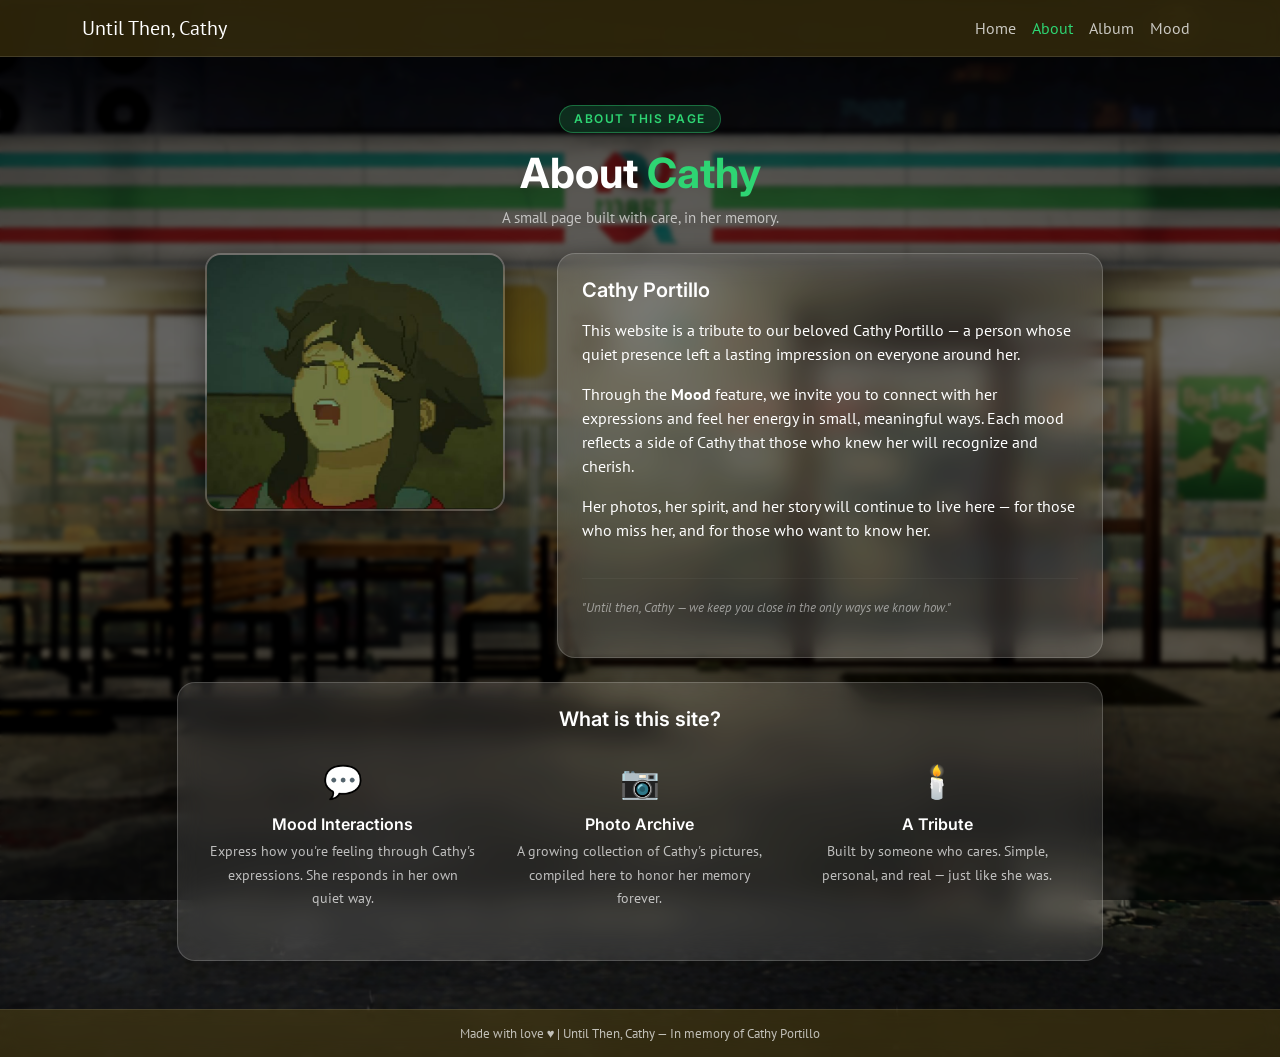
==== About.html @ 28a371dc "first commit" ====
<!DOCTYPE html>
<html lang="en">
<head>
    <meta charset="UTF-8">
    <meta name="viewport" content="width=device-width, initial-scale=1.0">
    <title>About — Until Then, Cathy</title>
    <link href="https://cdn.jsdelivr.net/npm/bootstrap@5.3.3/dist/css/bootstrap.min.css" rel="stylesheet">
    <link rel="stylesheet" href="design.css">
    <link rel="preconnect" href="https://fonts.googleapis.com">
    <link rel="preconnect" href="https://fonts.gstatic.com" crossorigin>
    <link href="https://fonts.googleapis.com/css2?family=Inter:ital,opsz,wght@0,14..32,100..900;1,14..32,100..900&family=PT+Sans:ital,wght@0,400;0,700;1,400;1,700&display=swap" rel="stylesheet">
</head>
<body>

    <div class="bg-overlay"></div>

    <!-- NAVBAR -->
    <nav class="navbar navbar-expand-sm">
        <div class="container">
            <a class="navbar-brand" href="home.html">Until Then, Cathy</a>
            <ul class="navbar-nav ms-auto">
                <li class="nav-item"><a class="nav-link" href="home.html">Home</a></li>
                <li class="nav-item"><a class="nav-link active" href="About.html">About</a></li>
                <li class="nav-item"><a class="nav-link" href="album.html">Album</a></li>
                <li class="nav-item"><a class="nav-link" href="index.html">Mood</a></li>
            </ul>
        </div>
    </nav>

    <!-- ABOUT CONTENT -->
    <div class="container mt-5 mb-5">

        <!-- Header -->
        <div class="row justify-content-center mb-4">
            <div class="col-md-8 text-center">
                <div class="home-badge mb-3">About this page</div>
                <h2 class="home-title">About <span class="home-name">Cathy</span></h2>
                <p class="home-tagline">A small page built with care, in her memory.</p>
            </div>
        </div>

       
        <div class="row justify-content-center g-4">
            <div class="col-md-4 text-center">
                <img src="images/cathypfp.jpg" alt="Cathy Portillo" class="about-hero-img">
            </div>

            <div class="col-md-6">
                <div class="card p-4 h-100">
                    <h5 class="mb-3">Cathy Portillo</h5>
                    <p>
                        This website is a tribute to our beloved Cathy Portillo — a person whose quiet presence
                        left a lasting impression on everyone around her.
                    </p>
                    <p>
                        Through the <strong>Mood</strong> feature, we invite you to connect with her expressions
                        and feel her energy in small, meaningful ways. Each mood reflects a side of Cathy that
                        those who knew her will recognize and cherish.
                    </p>
                    <p>
                        Her photos, her spirit, and her story will continue to live here — for those who miss her,
                        and for those who want to know her.
                    </p>
                    <hr class="home-divider">
                    <p style="color: rgba(255,255,255,0.5); font-size: 13px; font-style: italic;">
                        "Until then, Cathy — we keep you close in the only ways we know how."
                    </p>
                </div>
            </div>
        </div>

        <!-- What this site is -->
        <div class="row mt-4">
            <div class="col-md-10 mx-auto">
                <div class="card p-4">
                    <h5 class="mb-3 text-center">What is this site?</h5>
                    <div class="row g-3 text-center">
                        <div class="col-md-4">
                            <div class="memory-card">
                                <div class="memory-icon">💬</div>
                                <h5>Mood Interactions</h5>
                                <p>Express how you're feeling through Cathy's expressions. She responds in her own quiet way.</p>
                            </div>
                        </div>
                        <div class="col-md-4">
                            <div class="memory-card">
                                <div class="memory-icon">📷</div>
                                <h5>Photo Archive</h5>
                                <p>A growing collection of Cathy's pictures, compiled here to honor her memory forever.</p>
                            </div>
                        </div>
                        <div class="col-md-4">
                            <div class="memory-card">
                                <div class="memory-icon">🕯️</div>
                                <h5>A Tribute</h5>
                                <p>Built by someone who cares. Simple, personal, and real — just like she was.</p>
                            </div>
                        </div>
                    </div>
                </div>
            </div>
        </div>

    </div>

    <!-- FOOTER -->
    <footer class="site-footer">
        <p>Made with love &hearts; | Until Then, Cathy &mdash; In memory of Cathy Portillo</p>
    </footer>

    <script src="https://cdn.jsdelivr.net/npm/bootstrap@5.3.3/dist/js/bootstrap.bundle.min.js"></script>
</body>
</html>
---- design.css ----
/* ===========================
   BASE
=========================== */
body {
    margin: 0;
    min-height: 100vh;
    background: url("images/7bg.png") no-repeat center center / cover;
    display: flex;
    flex-direction: column;
    font-family: 'PT Sans', sans-serif;
}

.bg-overlay {
    position: fixed;
    inset: 0;
    background: rgba(0, 0, 0, 0.58);
    backdrop-filter: blur(2px);
    z-index: 0;
}

body > * {
    position: relative;
    z-index: 1;
}

/* ===========================
   TYPOGRAPHY
=========================== */
h4, h5 {
    font-family: 'Inter', sans-serif;
    font-weight: 600;
}

p {
    font-family: 'PT Sans', sans-serif;
}

/* ===========================
   NAVBAR
=========================== */
nav {
    background: rgba(94, 76, 19, 0.45);
    backdrop-filter: blur(12px);
    -webkit-backdrop-filter: blur(12px);
    border-bottom: 1px solid rgba(255, 255, 255, 0.12);
    padding: 14px 30px;
}

.navbar-brand,
.nav-link {
    color: white !important;
}

.nav-link {
    opacity: 0.75;
    transition: 0.2s ease;
}

.nav-link:hover,
.nav-link.active {
    opacity: 1;
    color: #2ED573 !important;
}

/* ===========================
   CARD (glassmorphism)
=========================== */
.card {
    background: rgba(255, 255, 255, 0.10);
    border: 1px solid rgba(255, 255, 255, 0.18);
    backdrop-filter: blur(14px);
    -webkit-backdrop-filter: blur(14px);
    border-radius: 18px;
    color: white;
    box-shadow: 0 8px 32px rgba(0, 0, 0, 0.35);
}

/* ===========================
   HOME PAGE — HERO
=========================== */
.hero-section {
    padding-bottom: 1rem;
}

.cathy-hero-frame {
    position: relative;
    display: inline-block;
    border-radius: 20px;
    overflow: hidden;
    border: 2px solid rgba(255, 255, 255, 0.25);
    box-shadow: 0 12px 40px rgba(0, 0, 0, 0.5);
    max-width: 360px;
    width: 100%;
}

.cathy-hero-img {
    width: 100%;
    height: 420px;
    object-fit: cover;
    display: block;
    transition: transform 0.4s ease;
}

.cathy-hero-frame:hover .cathy-hero-img {
    transform: scale(1.03);
}

.cathy-hero-label {
    position: absolute;
    bottom: 0;
    left: 0;
    right: 0;
    background: linear-gradient(to top, rgba(0,0,0,0.75), transparent);
    color: white;
    font-family: 'Inter', sans-serif;
    font-weight: 600;
    font-size: 18px;
    padding: 20px 16px 14px;
    letter-spacing: 0.5px;
}

/* Home text */
.home-badge {
    display: inline-block;
    background: rgba(46, 213, 115, 0.18);
    border: 1px solid rgba(46, 213, 115, 0.4);
    color: #2ED573;
    font-size: 12px;
    font-family: 'Inter', sans-serif;
    font-weight: 600;
    letter-spacing: 1.5px;
    text-transform: uppercase;
    padding: 4px 14px;
    border-radius: 20px;
}

.home-title {
    font-family: 'Inter', sans-serif;
    font-size: 2.6rem;
    font-weight: 700;
    color: white;
    line-height: 1.2;
    margin-bottom: 0.5rem;
}

.home-name {
    color: #2ED573;
}

.home-tagline {
    color: rgba(255,255,255,0.65);
    font-size: 15px;
    margin-bottom: 0;
}

.home-divider {
    border-color: rgba(255,255,255,0.15);
    margin: 1.2rem 0;
}

.home-desc {
    color: rgba(255,255,255,0.85);
    font-size: 15px;
    line-height: 1.75;
}

.cathy-cta-btn {
    display: inline-block;
    background-color: #2ED573;
    color: black;
    font-family: 'Inter', sans-serif;
    font-weight: 600;
    font-size: 15px;
    padding: 12px 28px;
    border-radius: 10px;
    text-decoration: none;
    transition: all 0.2s ease;
    box-shadow: 0 4px 16px rgba(46, 213, 115, 0.35);
}

.cathy-cta-btn:hover {
    background-color: #25c265;
    transform: translateY(-2px);
    box-shadow: 0 6px 20px rgba(46, 213, 115, 0.45);
    color: black;
}

/* ===========================
   HOME PAGE — MEMORY CARDS
=========================== */
.memory-card {
    padding: 10px 8px;
}

.memory-icon {
    font-size: 2rem;
    margin-bottom: 10px;
}

.memory-card h5 {
    color: white;
    font-size: 16px;
    margin-bottom: 6px;
}

.memory-card p {
    color: rgba(255,255,255,0.7);
    font-size: 14px;
    line-height: 1.65;
}

/* ===========================
   HOME PAGE — QUOTE SECTION
=========================== */
.quote-card {
    border-left: 3px solid #2ED573;
}

.quote-text {
    font-family: 'PT Sans', sans-serif;
    font-style: italic;
    font-size: 1.1rem;
    color: rgba(255,255,255,0.9);
    margin-bottom: 8px;
}

.quote-attr {
    font-size: 13px;
    color: rgba(255,255,255,0.45);
    font-family: 'Inter', sans-serif;
}

/* ===========================
   MOOD PAGE — IMAGE
=========================== */
#cathyImage {
    width: 100%;
    height: 380px;
    object-fit: contain;
    transition: opacity 0.25s ease;
}

/* ===========================
   MOOD PAGE — BADGES
=========================== */
.mood-badge {
    display: inline-block;
    font-family: 'Inter', sans-serif;
    font-weight: 600;
    font-size: 13px;
    padding: 5px 18px;
    border-radius: 20px;
    letter-spacing: 0.5px;
    margin-top: 6px;
    transition: all 0.3s ease;
}

.mood-happy  { background: rgba(46,213,115,0.2);  border: 1px solid #2ED573; color: #2ED573; }
.mood-confuse{ background: rgba(255,107,107,0.2); border: 1px solid #FF6B6B; color: #FF6B6B; }
.mood-smirk  { background: rgba(255,209,102,0.2); border: 1px solid #FFD166; color: #FFD166; }
.mood-meh    { background: rgba(112,161,255,0.2); border: 1px solid #70A1FF; color: #70A1FF; }

/* ===========================
   MOOD PAGE — BUTTONS
=========================== */
#happybtn  { background-color: #2ED573; }
#confusebtn{ background-color: #FF6B6B; }
#smirkbtn  { background-color: #FFD166; }
#mehbtn    { background-color: #70A1FF; }

.cathy-btn {
    width: 100%;
    padding: 13px;
    margin-bottom: 10px;
    border: none;
    border-radius: 10px;
    color: black;
    font-weight: 600;
    font-family: 'Inter', sans-serif;
    font-size: 15px;
    cursor: pointer;
    transition: all 0.2s ease;
    box-shadow: 0 4px 14px rgba(0,0,0,0.25);
}

.cathy-btn:hover {
    transform: scale(1.03);
    filter: brightness(1.1);
}

.cathy-btn:active {
    transform: scale(0.98);
}

/* ===========================
   MOOD PAGE — QUOTE BOX
=========================== */
.cathy-quote-box {
    background: rgba(255,255,255,0.07);
    border: 1px solid rgba(255,255,255,0.15);
    border-radius: 12px;
    padding: 14px 18px;
}

.cathy-quote-text {
    font-style: italic;
    font-size: 14px;
    color: rgba(255,255,255,0.85);
    margin: 0;
    line-height: 1.7;
    transition: opacity 0.25s ease;
}

/* ===========================
   FOOTER
=========================== */
.site-footer {
    margin-top: auto;
    padding: 14px 0;
    text-align: center;
    background: rgba(94, 76, 19, 0.45);
    backdrop-filter: blur(10px);
    border-top: 1px solid rgba(255, 255, 255, 0.1);
}

.site-footer p {
    margin: 0;
    font-size: 13px;
    color: rgba(255, 255, 255, 0.7);
}

/* ===========================
   ABOUT PAGE (reusable)
=========================== */
.about-hero-img {
    width: 100%;
    max-width: 300px;
    border-radius: 16px;
    border: 2px solid rgba(255,255,255,0.2);
    box-shadow: 0 8px 28px rgba(0,0,0,0.4);
}

/* ===========================
   ALBUM PAGE
=========================== */
.album-card {
    padding: 0;
    overflow: hidden;
    transition: transform 0.25s ease, box-shadow 0.25s ease;
}

.album-card:hover {
    transform: translateY(-5px);
    box-shadow: 0 16px 40px rgba(0, 0, 0, 0.5);
}

.album-img-wrap {
    width: 100%;
    height: 220px;
    overflow: hidden;
    background: rgba(255, 255, 255, 0.05);
    display: flex;
    align-items: center;
    justify-content: center;
}

.album-img {
    width: 100%;
    height: 100%;
    object-fit: cover;
    display: block;
    transition: transform 0.35s ease;
}

.album-card:hover .album-img {
    transform: scale(1.06);
}

.album-info {
    padding: 14px 16px 16px;
    border-top: 1px solid rgba(255, 255, 255, 0.1);
}

.album-desc {
    font-size: 14px;
    color: rgba(255, 255, 255, 0.85);
    margin: 0 0 6px;
    line-height: 1.6;
}

.album-date {
    font-size: 12px;
    color: rgba(255, 255, 255, 0.4);
    font-family: 'Inter', sans-serif;
    font-style: italic;
}
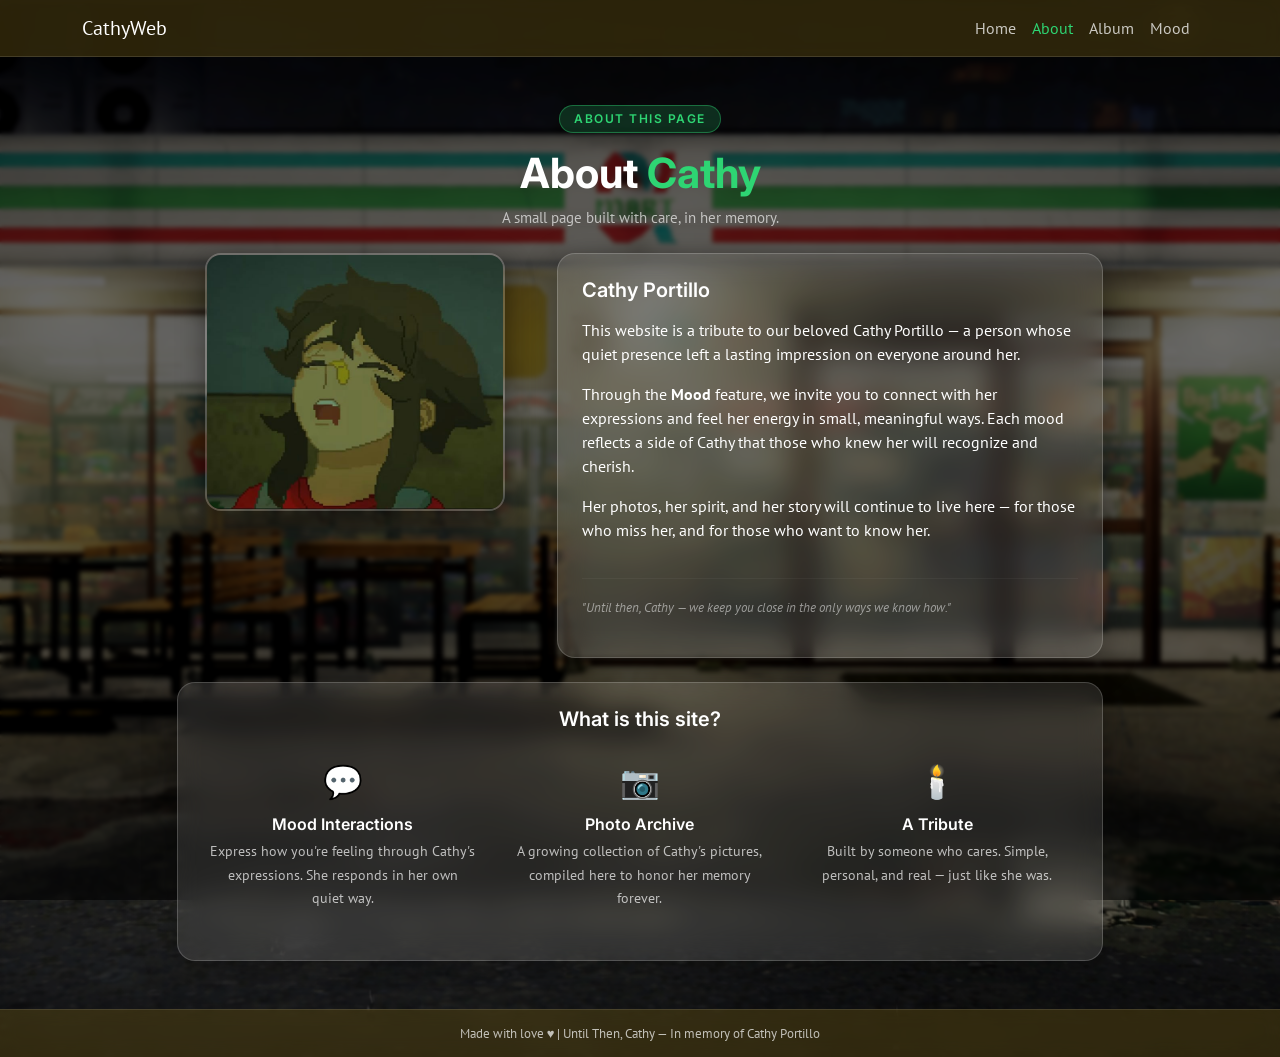
==== commit 9f751d6b: "change nav name in home" ====
--- a/About.html
+++ b/About.html
@@ -17,7 +17,7 @@
     <!-- NAVBAR -->
     <nav class="navbar navbar-expand-sm">
         <div class="container">
-            <a class="navbar-brand" href="home.html">Until Then, Cathy</a>
+            <a class="navbar-brand" href="home.html">CathyWeb</a>
             <ul class="navbar-nav ms-auto">
                 <li class="nav-item"><a class="nav-link" href="home.html">Home</a></li>
                 <li class="nav-item"><a class="nav-link active" href="About.html">About</a></li>
--- a/design.css
+++ b/design.css
@@ -393,4 +393,36 @@
     color: rgba(255, 255, 255, 0.4);
     font-family: 'Inter', sans-serif;
     font-style: italic;
+}
+
+/* ===========================
+   ALBUM MODAL
+=========================== */
+.custom-modal {
+    background: rgba(30, 30, 30, 0.75);
+    border: 1px solid rgba(255, 255, 255, 0.15);
+    backdrop-filter: blur(16px);
+    -webkit-backdrop-filter: blur(16px);
+    border-radius: 18px;
+    color: white;
+    box-shadow: 0 12px 40px rgba(0, 0, 0, 0.5);
+}
+
+.custom-modal .modal-header {
+    border-bottom: 1px solid rgba(255, 255, 255, 0.1);
+}
+
+.modal-desc {
+    font-family: 'PT Sans', sans-serif;
+    font-size: 15px;
+    color: rgba(255, 255, 255, 0.85);
+    line-height: 1.6;
+    margin-bottom: 12px;
+}
+
+.modal-date {
+    font-size: 13px;
+    color: rgba(255, 255, 255, 0.5);
+    font-family: 'Inter', sans-serif;
+    font-style: italic;
 }
